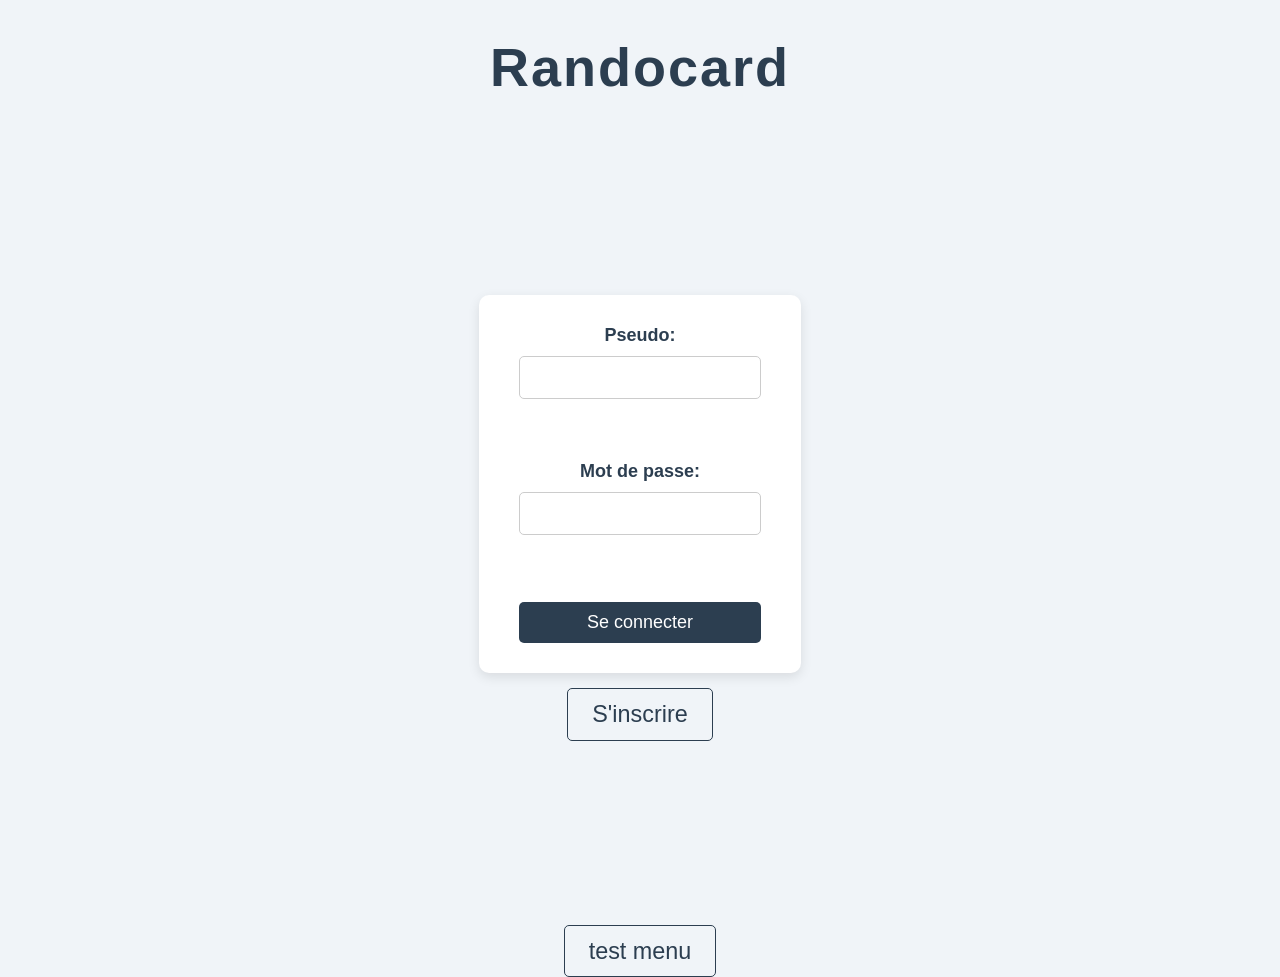
==== src/main/resources/static/html/index.html @ 0aebfa6a "ajout de l'affichage html css" ====
<!DOCTYPE html>
<html lang="en">
<head>
    <meta charset="UTF-8">
    <meta name="viewport" content="width=device-width, initial-scale=1.0">
    <title>Accueil Randocard</title>
    <link rel="stylesheet" href="../css/style.css">
    
</head>
<body>
    <center>
    <h1 class="titre">Randocard</h1>

    <div class="ligne-colonne">
    <form action="">
        <label for="">Pseudo: </label>
        <input type="text">

        <br>
        <br>

        <label for="">Mot de passe: </label>
        <input type="password">

        <br>
        <br>

        <input type="submit" value="Se connecter">
    </form>
    <a href="inscription.html">S'inscrire</a>
    </div>
    

    <a href="menuPrincipal.html">test menu</a>
    </center>
</body>
</html>
---- src/main/resources/static/css/style.css ----
html {
    font-size: 18px;
}

body {
    margin: 0;
    font-family: Arial;
    background-color: #f0f4f8;
}

h1 {
    text-align: center;
    color: #2c3e50;
    letter-spacing: 2px;
    font-size: 3rem;
    margin-bottom: 0;
}


/* Info joueur */
.player-info {
    position: absolute;
    top: 20px;
    left: 20px;
    background-color: white;
    padding: 12px 20px;
    border-radius: 8px;
    box-shadow: 0 2px 8px rgba(0, 0, 0, 0.1);
    font-size: 1rem;
    color: #2c3e50;
    line-height: 1.8;
}

.player-info span {
    font-weight: bold;
}

/* Formulaire */
.ligne-colonne {
    display: flex;
    flex-direction: column;
    align-items: center;
    justify-content: center;
    gap: 15px;
    height: calc(100vh - 60px);
}

form {
    background-color: white;
    padding: 30px 40px;
    border-radius: 10px;
    box-shadow: 0 4px 12px rgba(0, 0, 0, 0.1);
    display: flex;
    flex-direction: column;
    gap: 10px;
}

label {
    font-weight: bold;
    color: #2c3e50;
    font-size: 1rem;
}

input[type="text"],
input[type="password"] {
    padding: 10px;
    border: 1px solid #ccc;
    border-radius: 5px;
    width: 220px;
    font-size: 1rem;
}

input[type="submit"], button {
    padding: 10px;
    background-color: #2c3e50;
    color: white;
    border: none;
    border-radius: 5px;
    cursor: pointer;
    margin-top: 5px;
    font-size: 1rem;
}

input[type="submit"]:hover, button:hover {
    background-color: #3d5166;
}

/* Liens */
a {
    text-decoration: none;
    color: #2c3e50;
    border: 1px solid #2c3e50;
    padding: 12px 24px;  /* ← plus de padding */
    border-radius: 5px;
    transition: background-color 0.2s, color 0.2s;
    font-size: 1.3rem;   /* ← texte plus grand */
}

a:hover {
    background-color: #2c3e50;
    color: white;
}

/* Tableau */
table {
    border-collapse: collapse;
    background-color: white;
    box-shadow: 0 4px 12px rgba(0, 0, 0, 0.1);
    border-radius: 8px;
    overflow: hidden;
}

table, th, td {
    border: 1px solid #ddd;
    padding: 12px 24px;
    text-align: center;
    font-size: 1rem;
}

tr:first-child td {
    background-color: #2c3e50;
    color: white;
    font-weight: bold;
    font-size: 1.1rem;
}

/* Menu principal */
.ligne {
    display: flex;
    align-items: center;
    justify-content: center;
    gap: 250px;
    height: calc(100vh - 60px);
}

.lignePartie {
    display: flex;
    align-items: center;
    justify-content: center;
    gap: 700px;
}

.page-partie {
    display: flex;
    flex-direction: column;
    align-items: center;
    justify-content: center;
    height: 100vh;
    gap: 15px;
}

.boutton {
    display: flex;
    align-items: center;
    justify-content: center;
    gap: 20px;
}

/* Lien retour */
.retour {
    position: absolute;
    bottom: 20px;
    left: 20px;
}
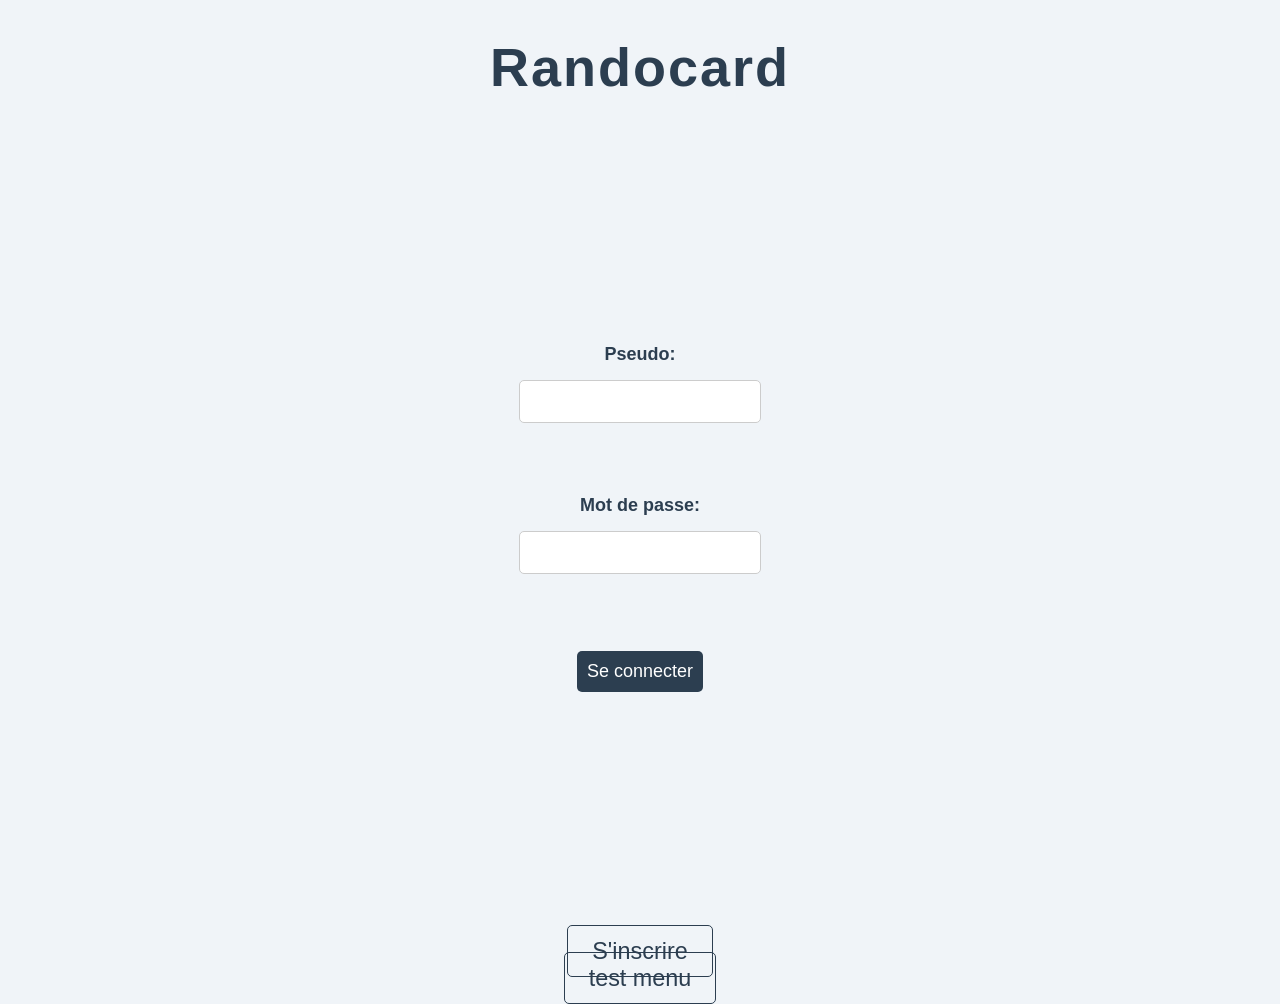
==== commit db61d205: "ajout de la liaison javascript pour se connecter et s'inscrire à partir de l'html" ====
--- a/src/main/resources/static/html/index.html
+++ b/src/main/resources/static/html/index.html
@@ -5,33 +5,33 @@
     <meta name="viewport" content="width=device-width, initial-scale=1.0">
     <title>Accueil Randocard</title>
     <link rel="stylesheet" href="../css/style.css">
-    
+    <script src="../js/appelRequete.js"></script>
 </head>
 <body>
-    <center>
+<center>
     <h1 class="titre">Randocard</h1>
 
     <div class="ligne-colonne">
-    <form action="">
-        <label for="">Pseudo: </label>
-        <input type="text">
+        <label for="pseudo">Pseudo: </label>
+        <input type="text" id="pseudo">
 
-        <br>
-        <br>
+        <br><br>
 
-        <label for="">Mot de passe: </label>
-        <input type="password">
+        <label for="motdepasse">Mot de passe: </label>
+        <input type="password" id="motdepasse">
 
-        <br>
-        <br>
+        <br><br>
 
-        <input type="submit" value="Se connecter">
-    </form>
+        <button onclick="seConnecter()">Se connecter</button>
+
+        <p id="message-erreur" style="color: red; display: none;"></p>
+    </div>
+
     <a href="inscription.html">S'inscrire</a>
-    </div>
-    
+    <br>
+    <a href="menuPrincipal.html">test menu</a>
+</center>
 
-    <a href="menuPrincipal.html">test menu</a>
-    </center>
 </body>
-</html>+</html>
+
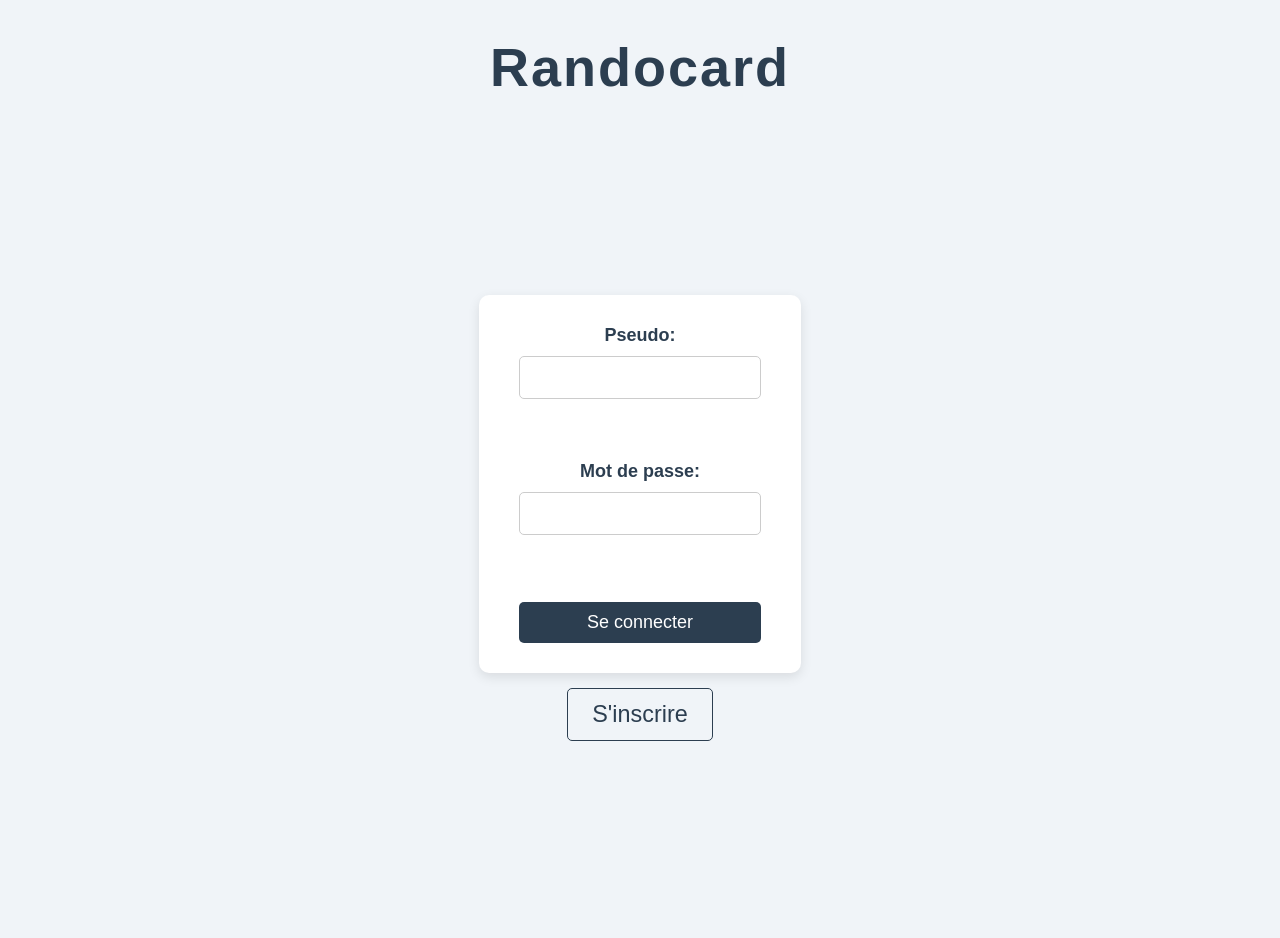
==== commit da96255f: "ajout de l'affichage du pseudo dans le menu" ====
--- a/src/main/resources/static/html/index.html
+++ b/src/main/resources/static/html/index.html
@@ -12,24 +12,25 @@
     <h1 class="titre">Randocard</h1>
 
     <div class="ligne-colonne">
-        <label for="pseudo">Pseudo: </label>
-        <input type="text" id="pseudo">
+        <div class="font">
+            <label for="pseudo">Pseudo: </label>
+            <input type="text" id="pseudo">
 
-        <br><br>
+            <br><br>
 
-        <label for="motdepasse">Mot de passe: </label>
-        <input type="password" id="motdepasse">
+            <label for="motdepasse">Mot de passe: </label>
+            <input type="password" id="motdepasse">
 
-        <br><br>
+            <br><br>
 
-        <button onclick="seConnecter()">Se connecter</button>
+            <button onclick="seConnecter()">Se connecter</button>
 
-        <p id="message-erreur" style="color: red; display: none;"></p>
+            <p id="message-erreur" style="color: red; display: none;"></p>
+        </div>
+        <a href="inscription.html">S'inscrire</a>
     </div>
 
-    <a href="inscription.html">S'inscrire</a>
-    <br>
-    <a href="menuPrincipal.html">test menu</a>
+
 </center>
 
 </body>
--- a/src/main/resources/static/css/style.css
+++ b/src/main/resources/static/css/style.css
@@ -44,8 +44,7 @@
     gap: 15px;
     height: calc(100vh - 60px);
 }
-
-form {
+ .font{
     background-color: white;
     padding: 30px 40px;
     border-radius: 10px;
